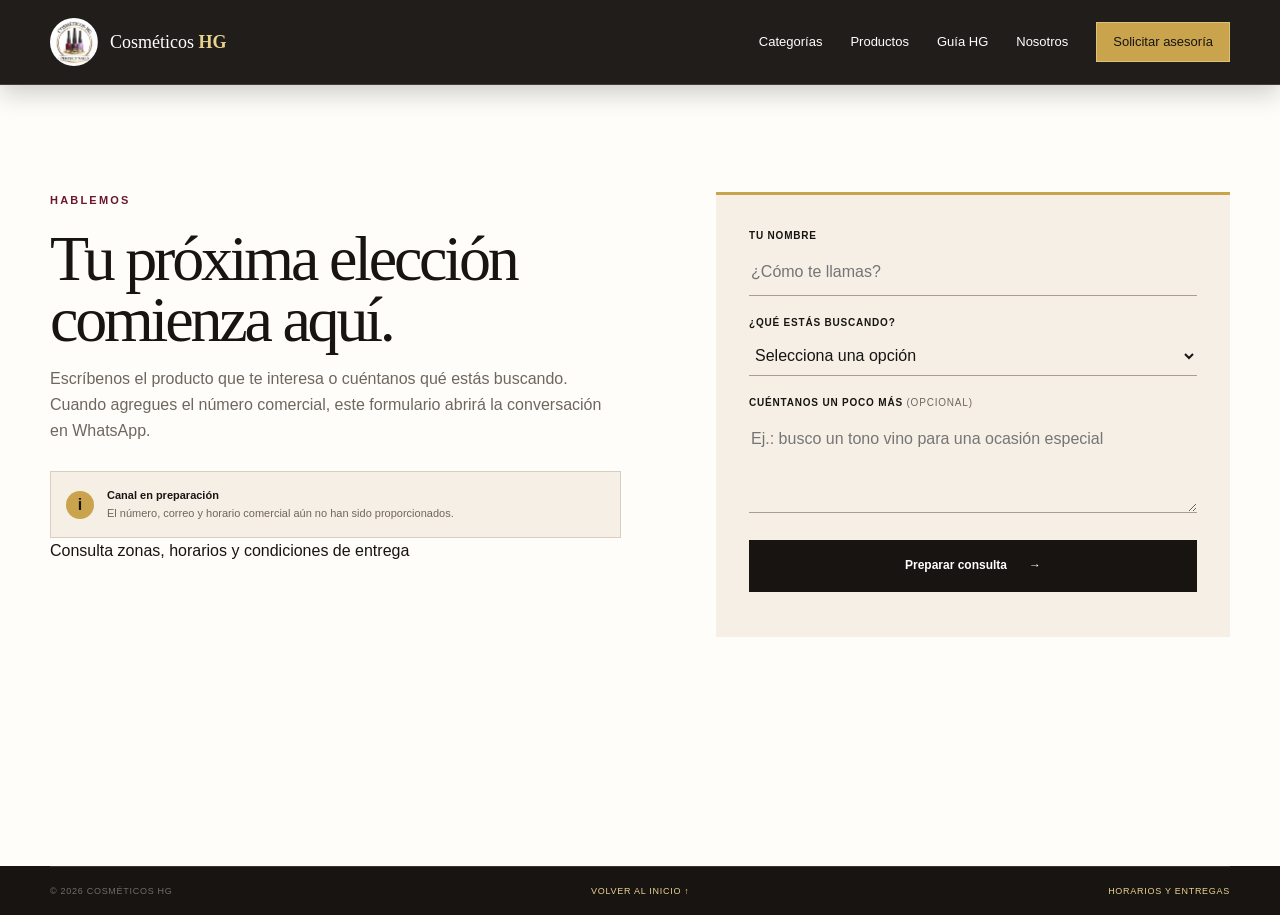
==== asesoria/index.html @ f587594c "Actualización de la página" ====
<!doctype html><html lang="es"><head><meta charset="utf-8"><meta name="viewport" content="width=device-width,initial-scale=1"><title>Asesoría | Cosméticos HG</title><link rel="icon" href="../assets/images/logo-cosmeticos-hg.jpg"><link rel="stylesheet" href="../styles.css"><script src="../data.js" defer></script><script src="../script.js" defer></script></head><body data-page="asesoria"><a class="skip-link" href="#contenido">Saltar al contenido</a>
<header class="site-header inner-header"><div class="container header-inner"><a class="brand" href="../" aria-label="Cosméticos HG, ir al inicio"><img src="../assets/images/logo-cosmeticos-hg.jpg" alt="" width="48" height="48"><span>Cosméticos <strong>HG</strong></span></a><button class="menu-toggle" type="button" aria-expanded="false" aria-controls="main-nav" aria-label="Abrir menú"><span></span><span></span><span></span></button><nav class="main-nav" id="main-nav" aria-label="Navegación principal"><a data-nav="categorias" href="../categorias/">Categorías</a><a data-nav="productos" href="../productos/">Productos</a><a data-nav="guia" href="../guia/">Guía HG</a><a data-nav="nosotros" href="../nosotros/">Nosotros</a><a data-nav="asesoria" class="nav-cta" href="../asesoria/">Solicitar asesoría</a></nav></div></header>
<main id="contenido" class="page-main"><section class="contact section" aria-labelledby="contact-title"><div class="container contact-grid"><div class="contact-copy reveal"><p class="eyebrow">Hablemos</p><h1 id="contact-title">Tu próxima elección comienza aquí.</h1><p>Escríbenos el producto que te interesa o cuéntanos qué estás buscando. Cuando agregues el número comercial, este formulario abrirá la conversación en WhatsApp.</p><div class="contact-note"><span>i</span><p><strong>Canal en preparación</strong>El número, correo y horario comercial aún no han sido proporcionados.</p></div></div><form class="contact-form reveal delay-1" id="contact-form" novalidate><div class="field"><label for="name">Tu nombre</label><input id="name" name="name" autocomplete="name" placeholder="¿Cómo te llamas?" required><small class="error"></small></div><div class="field"><label for="interest">¿Qué estás buscando?</label><select id="interest" name="interest" required><option value="">Selecciona una opción</option><option>Productos para uñas</option><option>Maquillaje</option><option>Cuidado personal</option><option>Asesoría general</option></select><small class="error"></small></div><div class="field"><label for="message">Cuéntanos un poco más <span>(opcional)</span></label><textarea id="message" name="message" rows="3" placeholder="Ej.: busco un tono vino para una ocasión especial"></textarea></div><button class="button button-dark" type="submit">Preparar consulta <span>→</span></button><p class="form-status" role="status"></p></form></div></section></main><footer class="site-footer compact-footer"><div class="container footer-bottom"><span>© 2026 Cosméticos HG</span><a href="../">Volver al inicio ↑</a></div></footer></body></html>
<script>window.addEventListener('DOMContentLoaded',()=>{const s=document.createElement('script');s.src='../delivery-selection.js';document.body.append(s)})</script>
---- styles.css ----
:root{--ink:#171412;--wine:#69172f;--dark-wine:#3d101e;--mauve:#a87998;--gold:#c9a44d;--light-gold:#ead28f;--cream:#f5efe6;--paper:#fffdf9;--muted:#6f6660;--line:#d9cec0;--serif:Georgia,'Times New Roman',serif;--sans:Arial,Helvetica,sans-serif;--shadow:0 22px 55px rgba(45,25,19,.13)}
*{box-sizing:border-box}html{scroll-behavior:smooth;scroll-padding-top:85px}body{margin:0;background:var(--paper);color:var(--ink);font:16px/1.6 var(--sans);overflow-x:hidden}a{color:inherit;text-decoration:none}button,input,select,textarea{font:inherit}.container{width:min(1180px,calc(100% - 48px));margin-inline:auto}.skip-link{position:fixed;z-index:100;top:8px;left:8px;padding:9px 14px;background:white;color:black;transform:translateY(-150%)}.skip-link:focus{transform:none}.sr-only{position:absolute;width:1px;height:1px;margin:-1px;overflow:hidden;clip:rect(0,0,0,0)}
.site-header{position:fixed;inset:0 0 auto;z-index:50;color:white;border-bottom:1px solid #ffffff25;transition:.3s}.site-header.is-scrolled{background:#171412f5;box-shadow:0 8px 25px #0003;backdrop-filter:blur(12px)}.header-inner{height:84px;display:flex;align-items:center;justify-content:space-between}.brand{display:flex;align-items:center;gap:12px;font:18px var(--serif)}.brand img{width:48px;height:48px;border-radius:50%;object-fit:cover;mix-blend-mode:screen}.brand strong{color:var(--light-gold)}.main-nav{display:flex;align-items:center;gap:28px;font-size:13px}.main-nav>a:not(.nav-cta){position:relative}.main-nav>a:not(.nav-cta):after{content:"";position:absolute;left:0;right:100%;bottom:-6px;height:1px;background:var(--light-gold);transition:.25s}.main-nav>a:hover:after{right:0}.nav-cta{border:1px solid #ead28faa;padding:9px 16px;transition:.2s}.nav-cta:hover{background:var(--gold);color:var(--ink)}.menu-toggle{display:none;background:none;border:0;padding:8px}.button:focus-visible,.filter:focus-visible,a:focus-visible,input:focus-visible,select:focus-visible,textarea:focus-visible{outline:2px solid var(--gold);outline-offset:3px}
.hero{min-height:820px;background:var(--ink);color:white;position:relative;overflow:hidden}.hero:before{content:"";position:absolute;width:720px;height:720px;border:1px solid #c9a44d30;border-radius:50%;right:-280px;top:-290px;box-shadow:0 0 0 90px #c9a44d08,0 0 0 180px #c9a44d05}.hero-grid{min-height:755px;display:grid;grid-template-columns:1fr .9fr;align-items:center;gap:60px;padding-top:90px}.eyebrow{margin:0 0 18px;color:var(--wine);font-size:11px;font-weight:700;letter-spacing:.2em;text-transform:uppercase}.hero .eyebrow,.promo .eyebrow{color:var(--light-gold)}.hero h1{margin:0;font:500 clamp(4rem,7.2vw,7rem)/.86 var(--serif);letter-spacing:-.055em}.hero h1 em{color:var(--light-gold);font-weight:400}.hero-lead{max-width:570px;margin:30px 0;color:#c8bfba;font-size:17px}.hero-actions{display:flex;gap:12px;flex-wrap:wrap}.button{display:inline-flex;align-items:center;justify-content:center;gap:22px;min-height:52px;padding:13px 22px;border:1px solid transparent;border-radius:0;font-size:12px;font-weight:700;cursor:pointer;transition:.2s}.button:hover{transform:translateY(-2px)}.button-gold{background:var(--gold);color:var(--ink)}.button-gold:hover{background:var(--light-gold)}.button-ghost{border-color:#726963}.button-ghost:hover{background:white;color:var(--ink)}.hero-trust{display:flex;gap:28px;margin:40px 0 0;padding:0;list-style:none;color:#958c87;font-size:12px}.hero-trust span{color:var(--gold);margin-right:6px}.hero-visual{height:540px;position:relative}.visual-halo{position:absolute;width:430px;height:430px;left:50%;top:47%;transform:translate(-50%,-50%);border:1px solid var(--gold);border-radius:50%;box-shadow:inset 0 0 90px #c9a44d14}.visual-halo:after{content:"";position:absolute;inset:17px;border:1px solid #c9a44d66;border-radius:50%}.bottle{position:absolute;z-index:3;bottom:64px;left:50%;width:150px;height:238px;transform:translateX(-50%);border:2px solid #a06c7d;border-radius:65px 65px 22px 22px;background:linear-gradient(100deg,#210811,#762847,#3a1023 72%,#17070d);box-shadow:16px 28px 35px #0007,inset 15px 0 20px #fff1;display:flex;flex-direction:column;align-items:center;justify-content:center}.bottle:before{content:"";position:absolute;top:-194px;width:57px;height:205px;background:linear-gradient(90deg,#090909,#363636 48%,#080808 80%);clip-path:polygon(18% 0,80% 0,100% 88%,82% 100%,15% 100%,0 88%);border-radius:8px}.bottle i{position:absolute;left:31px;top:23px;width:18px;height:115px;background:linear-gradient(90deg,transparent,#ffffffa0,transparent);border-radius:50%;transform:rotate(7deg)}.bottle b{font:500 42px var(--serif);color:var(--light-gold)}.bottle small{text-transform:uppercase;color:#dac590;letter-spacing:.18em;font-size:8px}.bottle-back{width:126px;height:210px;bottom:53px;z-index:2}.bottle-back:before{width:49px;height:185px;top:-175px}.bottle-back b{font-size:27px}.bottle-wine{left:27%;transform:translateX(-50%) rotate(-7deg);background:linear-gradient(100deg,#270008,#90132e,#3e0711)}.bottle-mauve{left:73%;transform:translateX(-50%) rotate(7deg);background:linear-gradient(100deg,#44223d,#ad7a9c,#53324f)}.spark{position:absolute;color:var(--light-gold);font-size:30px;z-index:5}.spark-one{left:7%;top:34%}.spark-two{right:5%;bottom:25%;font-size:17px}.visual-card{position:absolute;z-index:6;right:-2%;bottom:9%;padding:13px 18px;border-left:2px solid var(--gold);background:#171412d9;font:italic 16px var(--serif)}.visual-card span{display:block;color:#958c87;font:9px var(--sans);text-transform:uppercase;letter-spacing:.14em}.hero-marquee{height:65px;border-top:1px solid #4a423e;display:flex;align-items:center;justify-content:center;gap:45px;color:#80756f;font-size:11px;letter-spacing:.25em}.hero-marquee i{color:var(--gold);font-style:normal}
.section{padding-block:108px}.section-heading{display:flex;justify-content:space-between;align-items:end;margin-bottom:44px}.section-heading h2,.promo h2,.about h2,.contact h2{margin:0;font:500 clamp(2.8rem,5vw,4.65rem)/.96 var(--serif);letter-spacing:-.05em}.section-heading>p{max-width:315px;margin:0 0 5px;color:var(--muted);font-size:13px}.categories{background:var(--cream)}.category-grid{display:grid;grid-template-columns:repeat(3,1fr);gap:18px}.category-card{height:405px;position:relative;overflow:hidden;padding:24px;transition:.3s}.category-card:hover{transform:translateY(-6px);box-shadow:var(--shadow)}.category-number{position:absolute;z-index:3;top:22px;font-size:10px;letter-spacing:.15em}.cat-nails{background:#541325;color:white}.cat-makeup{background:#d9bfc5}.cat-care{background:#dfd0b1}.category-copy{position:absolute;z-index:4;inset:auto 25px 24px}.category-copy h3{margin:0;font:500 34px var(--serif)}.category-copy p{margin:0;font-size:12px}.category-copy span{position:absolute;right:0;bottom:0;display:grid;place-items:center;width:42px;height:42px;border:1px solid;border-radius:50%;font-size:20px}.nail-art:before{content:"";position:absolute;width:240px;height:240px;left:50%;top:42%;transform:translate(-50%,-50%);border:1px solid #ead28f55;border-radius:50%}.nail-art i{position:absolute;bottom:88px;width:62px;height:132px;border-radius:27px 27px 10px 10px;background:linear-gradient(100deg,#200008,#8f1536,#32000e);box-shadow:8px 15px 20px #0004}.nail-art i:before{content:"";position:absolute;width:25px;height:90px;left:19px;top:-75px;background:#141414;clip-path:polygon(12% 0,88% 0,100% 100%,0 100%)}.nail-art i:nth-child(1){left:22%;transform:rotate(-8deg);bottom:102px}.nail-art i:nth-child(2){left:43%;z-index:2;height:152px}.nail-art i:nth-child(3){right:20%;transform:rotate(8deg);bottom:100px;background:linear-gradient(100deg,#502c4e,#af7fa4,#4b2948)}.makeup-art i{position:absolute;width:78px;height:145px;background:#191717;left:48%;bottom:100px;transform:translateX(-50%) rotate(-10deg)}.makeup-art i:before{content:"";position:absolute;width:40px;height:82px;left:19px;top:-65px;background:#7c1633;border-radius:12px 12px 2px 2px}.makeup-art b{position:absolute;width:150px;height:150px;border:8px solid #ffffff66;border-radius:50%;right:-42px;top:48px}.care-art i{position:absolute;display:grid;place-items:center;width:175px;height:110px;left:50%;top:45%;transform:translate(-50%,-50%);border-radius:14px 14px 45px 45px;background:#fff8e9;border:1px solid #bda978;color:var(--gold);font:24px var(--serif);box-shadow:12px 20px 28px #4531172d}.care-art i:before{content:"";position:absolute;width:178px;height:28px;top:-14px;border-radius:50%;background:#fffaf0;border:1px solid #bda978}
.product-toolbar{display:flex;justify-content:space-between;align-items:center;padding-block:13px;margin-bottom:28px;border-block:1px solid var(--line)}.filters{display:flex;gap:7px}.filter{border:0;background:transparent;padding:8px 15px;color:var(--muted);font-size:12px;cursor:pointer}.filter.is-active{background:var(--ink);color:white}.search-box{display:flex;align-items:center;border-bottom:1px solid var(--ink)}.search-box input{width:190px;padding:8px 2px;border:0;background:transparent;outline:0;font-size:12px}.search-box>span{font-size:21px}.product-grid{display:grid;grid-template-columns:repeat(4,1fr);gap:18px}.product-card{min-width:0;border:1px solid var(--line);background:white;transition:.25s}.product-card:hover{transform:translateY(-4px);box-shadow:var(--shadow)}.product-card[hidden]{display:none}.product-visual{height:270px;position:relative;display:grid;place-items:center;overflow:hidden}.product-visual:after{content:"";position:absolute;width:175px;height:175px;border:1px solid #5e372f33;border-radius:50%}.visual-wine{background:#e7d4d6}.visual-rose{background:#ecd9d0}.visual-cream{background:#e5decb}.visual-gold{background:#dfcfac}.badge{position:absolute;z-index:3;top:14px;left:14px;padding:5px 8px;background:var(--paper);font-size:8px;font-weight:700;letter-spacing:.1em;text-transform:uppercase}.mini-polish{position:relative;z-index:2;width:82px;height:118px;border-radius:35px 35px 12px 12px;background:linear-gradient(100deg,#310814,#881a3a,#3a0b1c);display:grid;place-items:center;color:var(--light-gold);font:21px var(--serif);box-shadow:10px 14px 20px #40101f38}.mini-polish i{position:absolute;width:30px;height:105px;top:-92px;background:#1c1a1a;clip-path:polygon(10% 0,90% 0,100% 100%,0 100%)}.polish-gold{background:linear-gradient(100deg,#81652c,#e0c579,#795c28)}.mini-lipstick{position:relative;z-index:2;width:62px;height:120px;background:#211e1d;box-shadow:10px 16px 20px #0003;display:grid;place-items:end center;color:var(--light-gold);font:15px var(--serif);padding-bottom:17px}.mini-lipstick i{position:absolute;top:-77px;width:35px;height:90px;border-radius:14px 14px 2px 2px;background:#8d1835;clip-path:polygon(0 16%,100% 0,100% 100%,0 100%)}.mini-jar{position:relative;z-index:2;width:135px;height:85px;border-radius:12px 12px 35px 35px;background:#fffaf0;border:1px solid #bda978;display:grid;place-items:center;color:var(--gold);font:22px var(--serif);box-shadow:10px 15px 20px #45311729}.mini-jar:before{content:"";position:absolute;width:138px;height:25px;top:-12px;border-radius:50%;background:#fffdf8;border:1px solid #bda978}.product-info{padding:20px}.product-info>p{margin:0 0 6px;color:var(--wine);font-size:9px;font-weight:700;letter-spacing:.12em;text-transform:uppercase}.product-info h3{margin:0 0 7px;font:500 23px/1.1 var(--serif)}.product-info>span{display:block;min-height:45px;color:var(--muted);font-size:12px}.product-link{width:100%;display:flex;justify-content:space-between;margin-top:17px;padding:12px 0 0;border:0;border-top:1px solid var(--line);background:transparent;color:var(--wine);font-size:11px;font-weight:700;cursor:pointer}.product-link b{font-size:17px}.empty-state{text-align:center;padding:45px;color:var(--muted)}
.promo{background:var(--dark-wine);color:white}.promo-grid{min-height:490px;display:grid;grid-template-columns:.85fr 1.15fr;gap:95px;align-items:center}.promo-mark{width:330px;height:330px;border:1px solid var(--gold);border-radius:50%;display:grid;place-items:center;position:relative;box-shadow:0 0 0 22px #c9a44d0c,0 0 0 44px #c9a44d08}.promo-mark:before{content:"";position:absolute;inset:13px;border:1px solid #c9a44d77;border-radius:50%}.promo-mark span{font:88px var(--serif);color:var(--light-gold)}.promo-mark i{position:absolute;right:8%;top:18%;color:var(--gold);font-style:normal;font-size:32px}.promo-copy{max-width:600px}.promo-copy>p:not(.eyebrow){color:#c6aeba;margin:22px 0 28px}.button-light{background:var(--cream);color:var(--dark-wine)}
.guide-grid{display:grid;grid-template-columns:1.18fr .82fr;gap:42px}.guide-feature{display:grid;grid-template-columns:.8fr 1fr;min-height:360px;background:var(--cream)}.guide-art{display:grid;place-content:center;text-align:center;background:var(--gold)}.guide-art span{font:115px/.7 var(--serif)}.guide-art i{font:italic 29px var(--serif)}.guide-feature>div:last-child{padding:42px 34px;align-self:center}.guide-label,.tip p{color:var(--wine);font-size:9px;font-weight:700;letter-spacing:.14em;text-transform:uppercase}.guide-feature h3{margin:14px 0;font:500 30px/1.08 var(--serif)}.guide-feature p{color:var(--muted);font-size:13px}.guide-feature a{color:var(--wine);font-size:11px;font-weight:700}.tips-list{border-top:1px solid var(--line)}.tip{min-height:120px;display:grid;grid-template-columns:45px 1fr;align-items:center;border-bottom:1px solid var(--line)}.tip>span{align-self:start;padding-top:28px;color:var(--gold);font:20px var(--serif)}.tip p{margin:0}.tip h3{margin:5px 0 0;font:500 21px/1.15 var(--serif)}
.about{background:var(--cream)}.about-grid{min-height:640px;display:grid;grid-template-columns:.9fr 1.1fr;gap:85px;align-items:center}.about-logo{height:440px;display:grid;place-items:center;position:relative}.about-logo:before{content:"";position:absolute;width:385px;height:385px;background:var(--wine);border-radius:50%}.about-logo img{position:relative;width:325px;height:325px;object-fit:cover;border-radius:50%;mix-blend-mode:screen}.about h2 em{color:var(--wine);font-weight:400}.about-copy>p:not(.eyebrow){color:var(--muted);font-size:15px}.values{display:grid;grid-template-columns:repeat(3,1fr);margin-top:38px;padding-top:24px;border-top:1px solid var(--line)}.values div{display:flex;gap:11px;padding-right:10px;border-right:1px solid var(--line)}.values div+div{padding-left:16px}.values div:last-child{border:0}.values strong{color:var(--gold);font:22px var(--serif)}.values span{font-size:11px;line-height:1.35}
.contact-grid{display:grid;grid-template-columns:1fr .9fr;gap:95px}.contact-copy>p:not(.eyebrow){color:var(--muted)}.contact-note{display:flex;gap:13px;align-items:center;margin-top:28px;padding:15px;border:1px solid var(--line);background:var(--cream)}.contact-note>span{display:grid;place-items:center;flex:0 0 28px;height:28px;border-radius:50%;background:var(--gold);font-weight:700}.contact-note p{margin:0;color:var(--muted);font-size:11px}.contact-note strong{display:block;color:var(--ink)}.contact-form{padding:33px;background:var(--cream);border-top:3px solid var(--gold)}.field{margin-bottom:19px}.field label{display:block;margin-bottom:5px;font-size:10px;font-weight:700;letter-spacing:.08em;text-transform:uppercase}.field label span{color:var(--muted);font-weight:400}.field input,.field select,.field textarea{width:100%;padding:10px 2px;border:0;border-bottom:1px solid #aa9e91;border-radius:0;background:transparent;color:var(--ink);outline:0}.field textarea{resize:vertical}.field input:focus,.field select:focus,.field textarea:focus{border-color:var(--wine)}.error{color:#9b001f}.button-dark{width:100%;background:var(--ink);color:white}.form-status{margin:12px 0 0;color:var(--wine);font-size:11px}.site-footer{background:var(--ink);color:white}.footer-top{min-height:145px;display:flex;align-items:center;gap:65px}.footer-top>p{color:#8e8580;font:italic 15px var(--serif)}.back-top{margin-left:auto;color:var(--light-gold);font-size:11px}.footer-bottom{display:flex;justify-content:space-between;padding-block:17px;border-top:1px solid #3b3531;color:#756c67;font-size:9px;letter-spacing:.08em;text-transform:uppercase}
.reveal{opacity:0;transform:translateY(22px);transition:opacity .7s,transform .7s}.reveal.is-visible{opacity:1;transform:none}.delay-1{transition-delay:.1s}.delay-2{transition-delay:.2s}
@media(max-width:1000px){.hero-grid{gap:20px}.product-grid{grid-template-columns:repeat(2,1fr)}.category-card{height:360px}.promo-grid{gap:50px}.guide-grid{gap:22px}.about-grid,.contact-grid{gap:40px}}
@media(max-width:760px){html{scroll-padding-top:70px}.container{width:min(100% - 32px,620px)}.header-inner{height:70px}.brand{font-size:15px}.brand img{width:42px;height:42px}.menu-toggle{display:block;position:relative;z-index:2}.menu-toggle span{display:block;width:25px;height:1px;margin:6px;background:white;transition:.25s}.menu-toggle.is-open span:first-child{transform:translateY(7px) rotate(45deg)}.menu-toggle.is-open span:nth-child(2){opacity:0}.menu-toggle.is-open span:last-child{transform:translateY(-7px) rotate(-45deg)}.main-nav{position:absolute;inset:69px 0 auto;display:flex;align-items:stretch;flex-direction:column;gap:0;padding:12px 16px 20px;background:var(--ink);opacity:0;visibility:hidden;transform:translateY(-10px);transition:.25s}.main-nav.is-open{opacity:1;visibility:visible;transform:none}.main-nav a{padding:13px 8px;border-bottom:1px solid #332e2a}.main-nav .nav-cta{margin-top:8px;text-align:center;border:1px solid var(--gold)}.hero{min-height:auto}.hero-grid{min-height:auto;grid-template-columns:1fr;padding:130px 0 65px}.hero h1{font-size:clamp(3.7rem,17vw,5.7rem)}.hero-lead{font-size:15px}.hero-trust{gap:13px;flex-direction:column}.hero-visual{height:470px;margin-top:55px}.hero-marquee{gap:20px;font-size:9px;white-space:nowrap}.section{padding-block:75px}.section-heading{display:block;margin-bottom:30px}.section-heading>p{margin-top:16px}.category-grid,.product-grid{grid-template-columns:1fr}.category-card{height:350px}.product-toolbar{align-items:stretch;flex-direction:column;gap:13px}.filters{overflow-x:auto}.filter{white-space:nowrap}.search-box input{width:100%}.product-visual{height:300px}.promo-grid{grid-template-columns:1fr;padding-block:75px;gap:60px}.promo-mark{width:250px;height:250px;margin:auto}.promo-mark span{font-size:70px}.guide-grid,.about-grid,.contact-grid{grid-template-columns:1fr}.guide-feature{grid-template-columns:1fr}.guide-art{min-height:230px}.about-grid{padding-block:72px}.about-logo{height:330px}.about-logo:before{width:300px;height:300px}.about-logo img{width:250px;height:250px}.values{grid-template-columns:1fr;gap:10px}.values div,.values div+div{padding:10px 0;border-right:0;border-bottom:1px solid var(--line)}.contact-grid{gap:42px}.contact-form{padding:24px 19px}.footer-top{align-items:flex-start;flex-direction:column;gap:17px;padding-block:35px}.back-top{margin-left:0}.footer-bottom{gap:10px;flex-direction:column}.visual-card{right:0}}
@media(max-width:520px){.hero-copy{min-width:0}.hero h1{font-size:clamp(3.15rem,15vw,4.4rem)}.hero-actions{flex-direction:column}.hero-actions .button{width:100%}.hero-visual{height:430px;transform:scale(.88);margin-inline:-24px}.visual-card{right:4%}}
@media(max-width:380px){.container{width:calc(100% - 24px)}.hero h1{font-size:3.05rem}.hero-visual{transform:scale(.8);margin-inline:-34px}.section-heading h2,.promo h2,.about h2,.contact h2{font-size:2.5rem}.filters{margin-right:-12px}}
@media(prefers-reduced-motion:reduce){html{scroll-behavior:auto}*,*:before,*:after{transition-duration:.01ms!important}.reveal{opacity:1;transform:none}}
html,body{max-width:100%;overflow-x:hidden}
.category-grid{grid-template-columns:repeat(auto-fit,minmax(min(280px,100%),1fr))}.cat-neutral{background:var(--category-custom,#cfc2b2)}.neutral-art{position:absolute;inset:0;display:grid;place-items:center}.neutral-art:before{content:"";width:210px;height:210px;border:1px solid #ffffff88;border-radius:50%}.neutral-art i{position:absolute;font:64px var(--serif);color:#fff9}.neutral-art span{position:absolute;right:20%;top:24%;color:var(--gold);font-size:28px}.category-photo{position:absolute;inset:0;width:100%;height:100%;object-fit:cover}.category-card.has-photo:after{content:"";position:absolute;inset:0;background:linear-gradient(transparent 35%,#171412cc)}.category-card.has-photo{color:white}.category-empty{margin:0;padding:45px;border:1px solid var(--line);background:var(--paper);color:var(--muted);text-align:center}
.inner-header{position:fixed;background:#171412f5;box-shadow:0 8px 25px #0003}.page-main{padding-top:84px;min-height:calc(100svh - 34px)}.page-main .section-heading h1,.about h1,.contact h1{margin:0;font:500 clamp(2.8rem,5vw,4.65rem)/.96 var(--serif);letter-spacing:-.05em}.about h1 em{color:var(--wine);font-weight:400}.main-nav a.is-active:not(.nav-cta):after{right:0}.main-nav .nav-cta.is-active{background:var(--gold);color:var(--ink)}.compact-footer .footer-bottom a{color:var(--light-gold)}.product-photo{position:absolute;z-index:2;width:100%;height:100%;object-fit:cover}.product-price{display:block;margin-top:8px;color:var(--ink);font-weight:700}
.home-page .hero{min-height:100svh}.home-page .hero-grid{min-height:calc(100svh - 65px)}
@media(min-width:761px) and (max-height:850px){.home-page .hero-grid{padding-top:84px}.home-page .hero-visual{height:min(540px,62svh);transform:scale(.82)}.home-page .hero h1{font-size:clamp(3.7rem,6.4vw,5.8rem)}.home-page .hero-lead{margin:20px 0}.home-page .hero-trust{margin-top:22px}}
@media(max-width:760px){.page-main{padding-top:70px}.inner-header{background:#171412}.main-nav a.is-active:not(.nav-cta){color:var(--light-gold)}.home-page .hero{min-height:100svh}.home-page .hero-grid{min-height:auto}}
.product-open{cursor:pointer}.product-visual.product-open{width:100%;padding:0;border:0;color:inherit}.product-visual.product-open:focus-visible{outline:3px solid var(--gold);outline-offset:-3px}.product-visual.product-open:before{content:"Ver producto";position:absolute;z-index:5;inset:auto 14px 14px auto;padding:6px 9px;background:#171412db;color:white;font-size:9px;letter-spacing:.08em;text-transform:uppercase;opacity:0;transform:translateY(5px);transition:.2s}.product-card:hover .product-visual.product-open:before,.product-visual.product-open:focus-visible:before{opacity:1;transform:none}.product-name{padding:0;border:0;background:none;color:inherit;font:inherit;text-align:left}.product-name:hover{color:var(--wine)}.product-details{margin-top:12px;padding:0;border:0;border-bottom:1px solid currentColor;background:none;color:var(--muted);font-size:10px;cursor:pointer}.catalog-status:empty{display:none}.catalog-status{margin:0 0 20px;padding:11px 14px;border-left:2px solid var(--gold);background:var(--cream);color:var(--muted);font-size:12px}
.product-detail-main{background:var(--paper)}.product-page-layout{display:grid;grid-template-columns:minmax(340px,.9fr) 1.1fr;gap:clamp(45px,7vw,100px);padding-block:72px 90px}.product-page-visual{position:sticky;top:110px;height:calc(100svh - 145px);min-height:520px;display:grid;place-items:center;overflow:hidden}.product-page-visual:after{content:"";position:absolute;width:min(65%,360px);aspect-ratio:1;border:1px solid #5e372f33;border-radius:50%}.product-page-visual>*{transform:scale(1.55)}.product-page-visual .product-photo{transform:none}.product-page-copy{align-self:start;padding-top:28px}.product-page-meta{margin:0;color:var(--wine);font-size:10px;font-weight:700;letter-spacing:.12em;text-transform:uppercase}.product-page-copy h1{margin:8px 0 12px;font:500 clamp(3rem,5vw,5rem)/.92 var(--serif);letter-spacing:-.05em}.product-page-lead{font:italic 19px/1.5 var(--serif);color:var(--muted)}.product-page-copy section{padding:22px 0;border-top:1px solid var(--line)}.product-page-copy section h2{margin:0 0 7px;color:var(--wine);font-size:10px;letter-spacing:.12em;text-transform:uppercase}.product-page-copy section p,.product-page-copy section ul{margin:0;color:var(--muted);font-size:13px}.product-page-copy section ul{padding-left:18px}.product-page-tags{display:flex;flex-wrap:wrap;gap:6px;margin:18px 0}.product-page-tags span{padding:5px 8px;background:var(--cream);font-size:9px;font-weight:700;text-transform:uppercase}.product-page-summary{display:flex;justify-content:space-between;align-items:center;padding:22px 0;border-top:1px solid var(--line)}.product-page-summary .availability{font-size:10px;font-weight:700;text-transform:uppercase}.availability-disponible{color:#39714d}.availability-agotado{color:var(--wine)}.availability-proximo{color:#8b6230}.product-page-summary strong{font:25px var(--serif)}.product-page-actions{display:flex;align-items:center;gap:20px;flex-wrap:wrap}.catalog-return{padding:10px 0;border-bottom:1px solid;color:var(--muted);font-size:11px}.product-unavailable{max-width:690px;min-height:calc(100svh - 190px);display:flex;justify-content:center;align-items:flex-start;flex-direction:column;padding-block:70px}.product-unavailable h1{margin:0;font:500 clamp(3.2rem,7vw,5.8rem)/.95 var(--serif)}.product-unavailable>p:not(.eyebrow){margin:20px 0 28px;color:var(--muted)}
@media(max-width:760px){.product-page-layout{grid-template-columns:1fr;gap:28px;padding-block:28px 70px}.product-page-visual{position:relative;top:auto;height:360px;min-height:0}.product-page-visual>*{transform:scale(1.15)}.product-page-copy{padding-top:0}.product-page-copy h1{font-size:clamp(2.8rem,14vw,4.2rem)}.product-page-actions{align-items:stretch;flex-direction:column}.product-page-actions .button{width:100%}.catalog-return{text-align:center;min-height:44px}.product-unavailable{min-height:calc(100svh - 160px)}}
@media(prefers-reduced-motion:reduce){.product-visual.product-open:before{transition:none}}
.advanced-filters{display:grid;grid-template-columns:repeat(4,1fr);gap:12px;margin:18px 0;padding:18px;background:var(--cream)}.advanced-filters label{font-size:10px;font-weight:700;text-transform:uppercase}.advanced-filters input:not([type=checkbox]),.advanced-filters select{width:100%;margin-top:5px;padding:9px;border:1px solid var(--line);background:white}.filter-check{display:flex;align-items:center;gap:7px}.clear-filters,.filter-panel-toggle{padding:9px 13px;border:1px solid var(--ink);background:transparent;cursor:pointer}.filter-panel-toggle{display:none}.catalog-summary{display:flex;justify-content:space-between;margin-bottom:18px;color:var(--muted);font-size:11px}.predictive-search{position:relative}.search-suggestions{position:absolute;z-index:20;top:calc(100% + 8px);right:0;width:min(420px,90vw);max-height:360px;overflow:auto;background:white;border:1px solid var(--line);box-shadow:var(--shadow)}.search-suggestions a{display:flex;padding:12px;border-bottom:1px solid var(--line)}.search-suggestions a[aria-selected=true],.search-suggestions a:hover{background:var(--cream)}.search-suggestions span{display:flex;flex-direction:column}.search-suggestions small{color:var(--muted)}.search-suggestions p{padding:15px;color:var(--muted)}.product-faqs,.related-products,.product-share{padding-block:60px;border-top:1px solid var(--line)}.product-faqs>h2,.related-products>h2{font:500 clamp(2.4rem,5vw,4rem)/1 var(--serif)}.product-faqs article{border-bottom:1px solid var(--line)}.product-faqs h3{margin:0}.product-faqs button{width:100%;display:flex;justify-content:space-between;padding:18px 0;border:0;background:none;text-align:left;cursor:pointer}.product-faqs article div{padding:0 0 18px;color:var(--muted)}.product-share h2{font:25px var(--serif)}.product-share>div{display:flex;gap:10px;flex-wrap:wrap}.product-share button,.product-share a{padding:10px 14px;border:1px solid var(--line);background:white;cursor:pointer}.product-share>p{color:var(--wine);font-size:11px}.floating-whatsapp{position:fixed;z-index:45;right:max(20px,env(safe-area-inset-right));bottom:max(20px,env(safe-area-inset-bottom));display:flex;align-items:center;gap:8px;padding:12px 16px;background:var(--dark-wine);color:white;border:1px solid var(--gold);box-shadow:0 10px 30px #0004}.floating-whatsapp span{color:var(--light-gold)}
@media(max-width:760px){.filter-panel-toggle{display:block;margin:12px 0}.advanced-filters{display:none;grid-template-columns:1fr 1fr}.advanced-filters.is-open{display:grid}.floating-whatsapp b{position:absolute;width:1px;height:1px;overflow:hidden}.floating-whatsapp{width:48px;height:48px;justify-content:center;padding:0;border-radius:50%}.related-products .product-grid{grid-template-columns:1fr}.catalog-summary{gap:10px}}
body.admin-mode .floating-whatsapp{display:none!important}
.global-banner{position:relative;z-index:40;display:flex;justify-content:center;align-items:center;gap:24px;padding:12px 55px;margin-top:84px;background:var(--dark-wine);color:white;text-align:center}.global-banner div{display:flex;gap:12px;align-items:center}.global-banner span{color:#dbcbd0}.global-banner a{border-bottom:1px solid var(--light-gold)}.global-banner button{position:absolute;right:18px;border:0;background:none;color:white;font-size:22px}.page-main+.global-banner{margin:0}.compare-toggle{margin-top:10px;padding:7px 10px;border:1px solid var(--line);background:transparent;cursor:pointer}.compare-bar{position:fixed;z-index:44;left:50%;bottom:20px;transform:translateX(-50%);display:flex;align-items:center;gap:12px;padding:12px 16px;background:var(--ink);color:white}.compare-bar button{padding:8px;border:1px solid var(--gold);background:transparent;color:white}.comparison-view{padding:25px;margin-bottom:25px;background:var(--cream)}.comparison-view>div{display:grid;grid-template-columns:repeat(auto-fit,minmax(190px,1fr));gap:12px}.comparison-view article,.promotion-card,.combo-card{padding:20px;background:white;border:1px solid var(--line)}.comparison-view article>*{display:block;margin:8px 0}.combo-grid{display:grid;grid-template-columns:repeat(auto-fit,minmax(280px,1fr));gap:18px}.promotion-card>strong,.promotion-card>del{display:block}.waitlist-pending{font-size:11px;color:var(--muted)}
@media(max-width:760px){.global-banner{margin-top:70px;align-items:flex-start;flex-direction:column;gap:5px;padding:12px 45px 12px 16px;text-align:left}.global-banner div{align-items:flex-start;flex-direction:column;gap:2px}.compare-bar{left:10px;right:10px;bottom:10px;transform:none;flex-wrap:wrap}.comparison-view>div{grid-template-columns:1fr}}
/* Entregas y consulta compartida */
.selection-toggle{border:1px solid #7f2637;background:#fff;color:#7f2637;border-radius:999px;padding:.65rem 1rem;cursor:pointer;font:inherit}.selection-toggle.is-selected{background:#7f2637;color:#fff}.selection-product-control{display:flex;gap:.7rem;align-items:end;flex-wrap:wrap}.selection-product-control label{display:grid;gap:.25rem}.selection-product-control select{padding:.65rem;border:1px solid #ccc;border-radius:.4rem}.selection-bar{position:fixed;z-index:90;left:50%;bottom:1rem;transform:translateX(-50%);width:min(980px,calc(100% - 2rem));display:flex;align-items:center;gap:.65rem;padding:.75rem;background:#fff;border:1px solid #ddd;border-radius:1rem;box-shadow:0 8px 35px #0003}.selection-chips{display:flex;gap:.35rem;overflow:auto;flex:1}.selection-chips button{white-space:nowrap;border:0;border-radius:999px;padding:.45rem .7rem}.selection-bar>button,.modal-actions button{border:0;border-radius:.5rem;padding:.65rem .85rem;cursor:pointer}.selection-consult{background:#7f2637;color:#fff}.selection-bar button:disabled{opacity:.45;cursor:not-allowed}.selection-modal{width:min(720px,calc(100% - 2rem));max-height:90vh;border:0;border-radius:1rem;padding:1.5rem}.selection-modal::backdrop{background:#0008}.modal-close{float:right;border:0;background:none;font-size:1.6rem}.summary-products{display:grid;gap:.5rem;margin:1rem 0}.summary-products article{display:flex;justify-content:space-between;gap:1rem;padding:.75rem;border:1px solid #ddd;border-radius:.6rem}.summary-products article div{display:grid}.summary-products img{width:48px;height:48px;object-fit:cover}.selection-modal label{display:grid;gap:.35rem}.selection-modal select{padding:.7rem}.modal-actions{display:flex;justify-content:flex-end;gap:.5rem;margin-top:1rem}.continue-whatsapp{background:#7f2637;color:#fff}.deliveries-page{padding-block:clamp(3rem,8vw,7rem)}.delivery-status,.delivery-info,.deliveries-page>section{margin-bottom:2rem}.delivery-info{display:grid;grid-template-columns:repeat(auto-fit,minmax(210px,1fr));gap:1rem}.delivery-info article,.deliveries-page section article{padding:1.2rem;border:1px solid #ddd;border-radius:.8rem}.delivery-indicator{padding:.7rem;background:#f7edef;border-radius:.5rem}@media(max-width:700px){body{padding-bottom:9rem}.selection-bar{align-items:stretch;flex-wrap:wrap;bottom:.5rem}.selection-chips{order:5;flex-basis:100%}.selection-bar>button{flex:1}.summary-products article{align-items:start}}
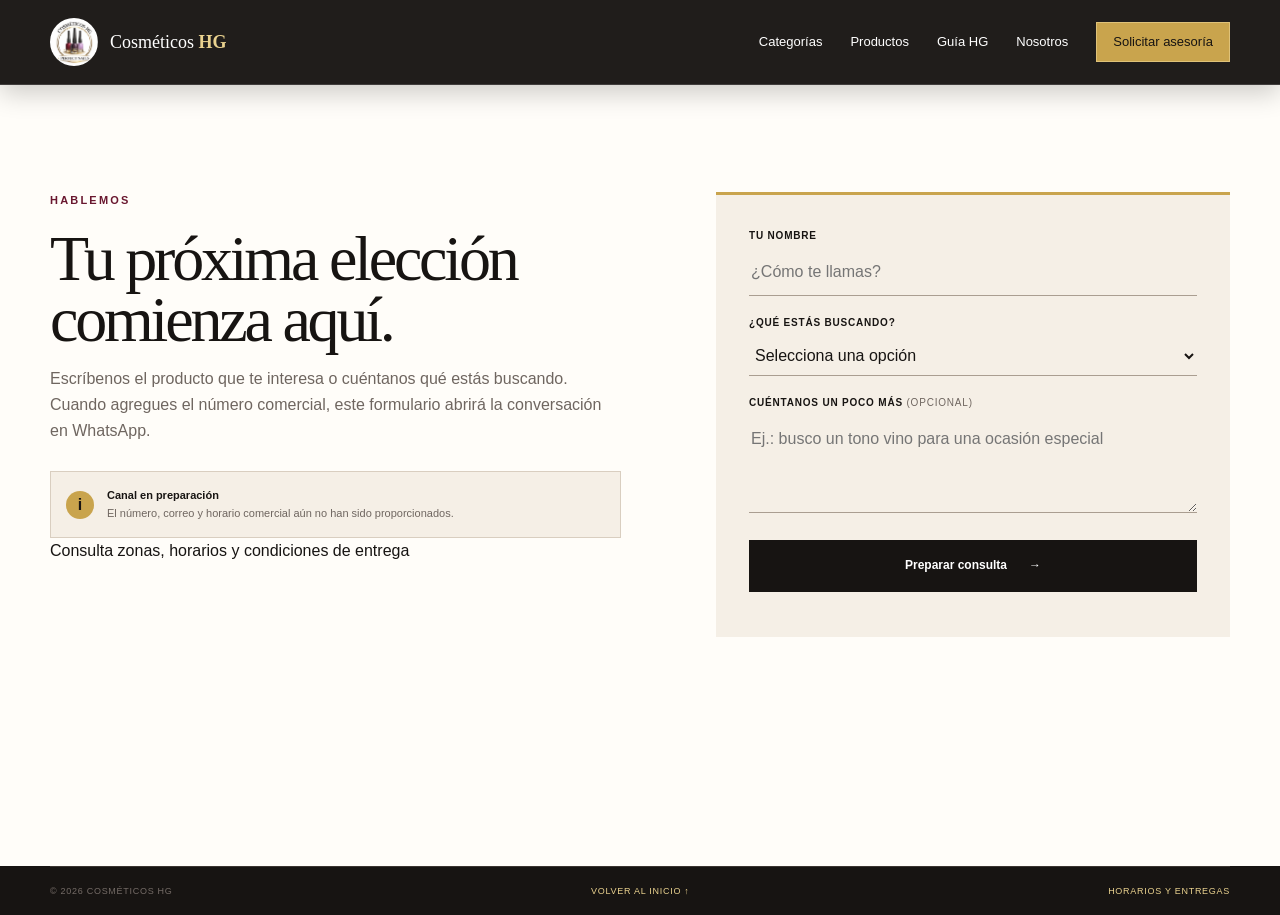
==== commit ce3fcd84: "Actualización de la página" ====
--- a/asesoria/index.html
+++ b/asesoria/index.html
@@ -1,4 +1,4 @@
-<!doctype html><html lang="es"><head><meta charset="utf-8"><meta name="viewport" content="width=device-width,initial-scale=1"><title>Asesoría | Cosméticos HG</title><link rel="icon" href="../assets/images/logo-cosmeticos-hg.jpg"><link rel="stylesheet" href="../styles.css"><script src="../data.js" defer></script><script src="../script.js" defer></script></head><body data-page="asesoria"><a class="skip-link" href="#contenido">Saltar al contenido</a>
-<header class="site-header inner-header"><div class="container header-inner"><a class="brand" href="../" aria-label="Cosméticos HG, ir al inicio"><img src="../assets/images/logo-cosmeticos-hg.jpg" alt="" width="48" height="48"><span>Cosméticos <strong>HG</strong></span></a><button class="menu-toggle" type="button" aria-expanded="false" aria-controls="main-nav" aria-label="Abrir menú"><span></span><span></span><span></span></button><nav class="main-nav" id="main-nav" aria-label="Navegación principal"><a data-nav="categorias" href="../categorias/">Categorías</a><a data-nav="productos" href="../productos/">Productos</a><a data-nav="guia" href="../guia/">Guía HG</a><a data-nav="nosotros" href="../nosotros/">Nosotros</a><a data-nav="asesoria" class="nav-cta" href="../asesoria/">Solicitar asesoría</a></nav></div></header>
+<!doctype html><html lang="es"><head><meta charset="utf-8"><meta name="viewport" content="width=device-width,initial-scale=1"><title>Asesoría | Cosméticos HG</title><link rel="icon" href="../assets/images/logo-cosmeticos-hg.webp"><link rel="stylesheet" href="../styles.css"><script src="../data.js" defer></script><script src="../script.js" defer></script></head><body data-page="asesoria"><a class="skip-link" href="#contenido">Saltar al contenido</a>
+<header class="site-header inner-header"><div class="container header-inner"><a class="brand" href="../" aria-label="Cosméticos HG, ir al inicio"><img src="../assets/images/logo-cosmeticos-hg.webp" alt="" width="48" height="48"><span>Cosméticos <strong>HG</strong></span></a><button class="menu-toggle" type="button" aria-expanded="false" aria-controls="main-nav" aria-label="Abrir menú"><span></span><span></span><span></span></button><nav class="main-nav" id="main-nav" aria-label="Navegación principal"><a data-nav="categorias" href="../categorias/">Categorías</a><a data-nav="productos" href="../productos/">Productos</a><a data-nav="guia" href="../guia/">Guía HG</a><a data-nav="nosotros" href="../nosotros/">Nosotros</a><a data-nav="asesoria" class="nav-cta" href="../asesoria/">Solicitar asesoría</a></nav></div></header>
 <main id="contenido" class="page-main"><section class="contact section" aria-labelledby="contact-title"><div class="container contact-grid"><div class="contact-copy reveal"><p class="eyebrow">Hablemos</p><h1 id="contact-title">Tu próxima elección comienza aquí.</h1><p>Escríbenos el producto que te interesa o cuéntanos qué estás buscando. Cuando agregues el número comercial, este formulario abrirá la conversación en WhatsApp.</p><div class="contact-note"><span>i</span><p><strong>Canal en preparación</strong>El número, correo y horario comercial aún no han sido proporcionados.</p></div></div><form class="contact-form reveal delay-1" id="contact-form" novalidate><div class="field"><label for="name">Tu nombre</label><input id="name" name="name" autocomplete="name" placeholder="¿Cómo te llamas?" required><small class="error"></small></div><div class="field"><label for="interest">¿Qué estás buscando?</label><select id="interest" name="interest" required><option value="">Selecciona una opción</option><option>Productos para uñas</option><option>Maquillaje</option><option>Cuidado personal</option><option>Asesoría general</option></select><small class="error"></small></div><div class="field"><label for="message">Cuéntanos un poco más <span>(opcional)</span></label><textarea id="message" name="message" rows="3" placeholder="Ej.: busco un tono vino para una ocasión especial"></textarea></div><button class="button button-dark" type="submit">Preparar consulta <span>→</span></button><p class="form-status" role="status"></p></form></div></section></main><footer class="site-footer compact-footer"><div class="container footer-bottom"><span>© 2026 Cosméticos HG</span><a href="../">Volver al inicio ↑</a></div></footer></body></html>
 <script>window.addEventListener('DOMContentLoaded',()=>{const s=document.createElement('script');s.src='../delivery-selection.js';document.body.append(s)})</script>
